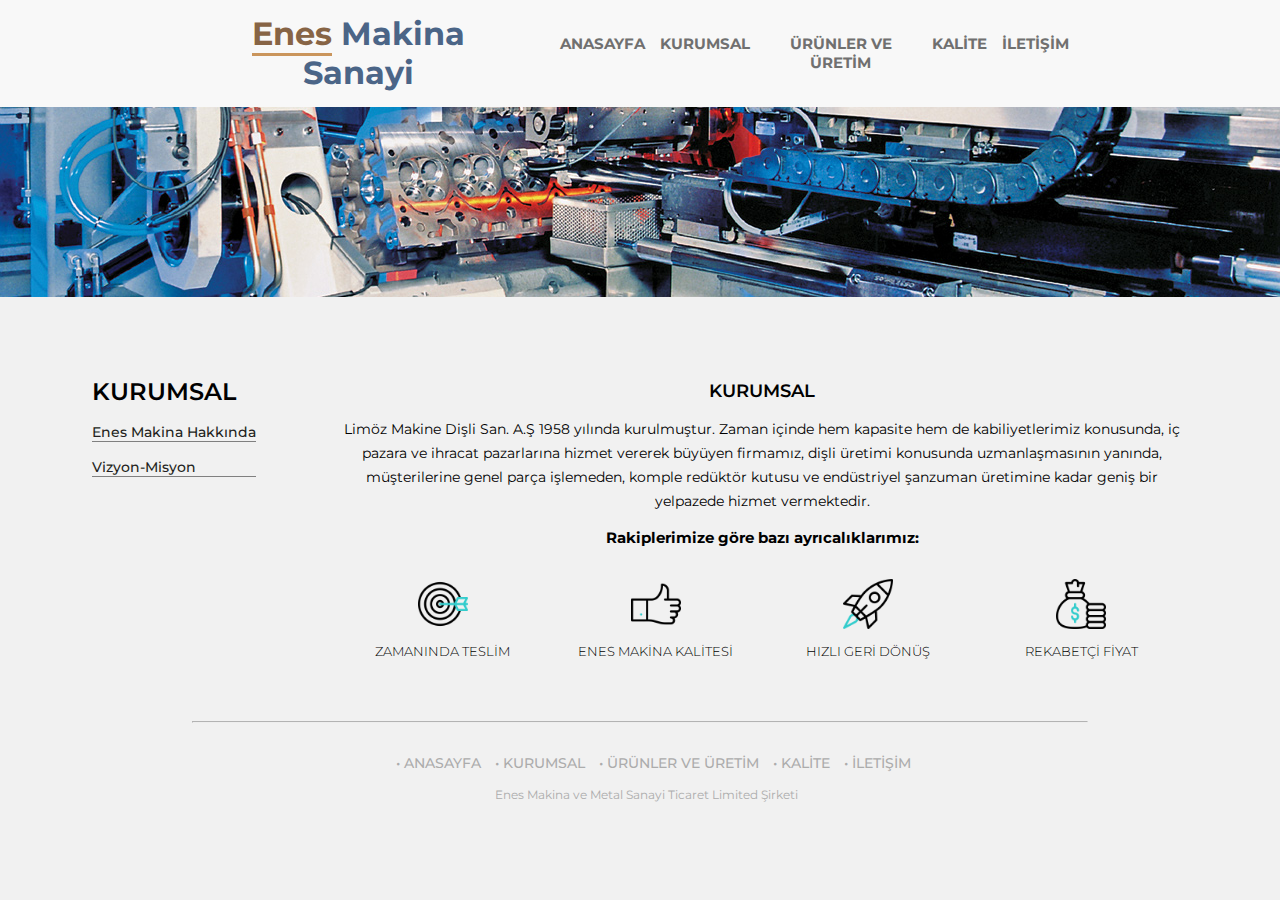
==== about.html @ 8e37aad4 "commit message" ====
<!DOCTYPE html>
<html lang="en">

<head>
    <link href="https://fonts.googleapis.com/css?family=Lora|Ubuntu:300,400,700&display=swap" rel="stylesheet">
    <link href="https://fonts.googleapis.com/css2?family=Inter:wght@400;500;700&display=swap" rel="stylesheet">
    <link href="https://fonts.googleapis.com/css2?family=Lato:wght@300;400;700&display=swap" rel="stylesheet">
    <link
        href="https://fonts.googleapis.com/css2?family=Montserrat:ital,wght@0,300;0,400;0,500;0,600;1,200&display=swap"
        rel="stylesheet">
    <meta charset="UTF-8">
    <meta http-equiv="X-UA-Compatible" content="IE=edge">
    <meta name="viewport" content="width=device-width, initial-scale=1.0">
    <link rel="stylesheet" href="./main.css">
    <title>Enes Makina</title>
</head>

<body>
    <nav>
        <div class="container">
            <h1 class="nav-title"><span class="nav-title-span">Enes</span> Makina Sanayi</h1>
            <ul>
                <a href="./index.html">
                    <li>ANASAYFA</li>
                </a>
                <a href="./about.html">
                    <li>KURUMSAL</li>
                </a>
                <a href="./products.html">
                    <li>ÜRÜNLER VE ÜRETİM</li>
                </a>
                <a href="./quality.html">
                    <li>KALİTE</li>
                </a>
                <a href="./contact.html">
                    <li>İLETİŞİM</li>
                </a>
            </ul>
        </div>
    </nav>
    <img class="main-img" src="./enesmakina images/main-img.jpg" alt="#">
    <main class="about-main">
        <div class="first-about-div">
            <h1>KURUMSAL</h1>
            <div class="about-main-links">
                <a href="./about.html">Enes Makina Hakkında</a>
                <a href="./second-about.html">Vizyon-Misyon</a>
            </div>
        </div>
        <div class="second-about-div">
            <h2>KURUMSAL</h2>
            <p>Limöz Makine Dişli San. A.Ş 1958 yılında kurulmuştur. Zaman içinde hem kapasite hem de kabiliyetlerimiz
                konusunda,
                iç pazara ve ihracat pazarlarına hizmet vererek büyüyen firmamız, dişli üretimi konusunda
                uzmanlaşmasının yanında,
                müşterilerine genel parça işlemeden,
                komple redüktör kutusu ve endüstriyel şanzuman üretimine kadar geniş bir yelpazede hizmet vermektedir.
            </p>
            <h3>Rakiplerimize göre bazı ayrıcalıklarımız:</h3>
            <div class="about-icons">
                <img src="./icons/target.png" alt="" />
                <img src="./icons/like.png" alt="" />
                <img src="./icons/rocket.png" alt="" />
                <img src="./icons/money-bag.png" alt="" />
            </div>
            <div class="about-icon-para">
                <p>ZAMANINDA TESLİM</p>
                <p>ENES MAKİNA KALİTESİ</p>
                <p>HIZLI GERİ DÖNÜŞ</p>
                <p>REKABETÇİ FİYAT</p>
            </div>
        </div>
    </main>
    <footer>
        <hr>
        <ul>
            <a href="./index.html">
                <li>• ANASAYFA</li>
            </a>
            <a href="./about.html">
                <li>• KURUMSAL</li>
            </a>
            <a href="./products.html">
                <li>• ÜRÜNLER VE ÜRETİM</li>
            </a>
            <a href="./quality.html">
                <li>• KALİTE</li>
            </a>
            <a href="./contact.html">
                <li>• İLETİŞİM</li>
            </a>
        </ul>
        <p>Enes Makina ve Metal Sanayi Ticaret Limited Şirketi</p>
    </footer>

    <script src="./index.js"></script>
</body>

</html>
---- main.css ----
*{
    box-sizing: border-box;
}

body{
    margin: 0;
    background-color: #f1f1f1;
    font-family: 'Montserrat', sans-serif;
    overflow-x: hidden;
    
}

/* index.html starts from here */

img{
    max-width: 100%;
}

nav{
    text-align: center;
    padding: 0.5em;
    background: #f8f8f8;
}

.nav-title{
    margin: 0;
    color: #4B6587;
}

.container{
    max-width: 900px;
    width: 90%;
    margin: 0 auto;
    align-items: center;
    padding: 0.4em;
    display: flex;
    justify-content: center;
    
}
ul{
    display: flex;
    font-size: 15px;
}

ul li{
    list-style: none;
    font-weight: 700;
    padding-right: 1em;
}

ul a {
    text-decoration: none;
    color: #707070;
}

ul a:hover{
    color: red;
}

.nav-title-span{
    color: #876445;
    border-bottom: 3px solid #CA955C;
}

.carousel {
    position: relative;
    max-width: 100%;
    margin: 0 auto;
}

.carousel .carousel-item {
    display: none;
}

.carousel .carousel-item-visible {
    display: block;
    animation: fadeVisibility 1s;
}

.carousel .carousel-item img {
    width: 100%;
    height: 500px;
    object-fit: fill;
}

.carousel .carousel-actions {
    display: flex;
    width: 100%;
    justify-content: space-between;
    position: absolute;
    top: 50%;
    transform: translateY(-50%);
}

.carousel-actions button {
    border-radius: 50%;
    font-size: 16px;
    padding: 0.3em 0.6em;
    border: none;
    margin: 0.65em;
    background-color: #f8f8f8;
    color: #707070;
    cursor: pointer;
    font-weight: 800;
}

.carousel-actions button:hover {
    background-color: #1792D2;
    color: #f8f8f8;
}

.carousel-item-hidden {
    display: none;
}


@keyframes fadeVisibility {
    0% {
        opacity: 0;
    }

    100% {
        opacity: 1;
    }
}

.main-menu{
    display: flex;
    flex-direction: column;
    justify-content: center;
    text-align: center;
    align-content: center;
    
}

.main-menu h1{
    font-weight: 500;
    font-size: 24px;
}

.main-menu p{
    display: inline-block;
    width: 50%;
    margin: 0 auto;
    font-weight: 400;
    color:  #000;
}

.main-menu hr{
    height: 1px;
    color:  #000;
    width: 25%;
    margin-top: 1em;
    opacity: 0.7;
}

.main-title-span{
    color: red;
}

.icons img{
    max-width: 40px;
    height: 10%;
}

.icons{
    display: flex;
    justify-content: space-around;
    margin-top: 2em;
}

.icon-para{
    display: flex;
    margin-top: 0.5em;
}

.icon-para p{
    font-size: 14px;
    font-weight: 400;
}

.content{
    display: grid;
    grid-template-columns: repeat(2, 1fr);
    grid-template-rows: 1fr;
    grid-column-gap: 10px;
    place-items: center;
    margin-top: 3em;
    text-align: center;
}

.first-content, .second-content{
    display: flex;
    flex-direction: column;
    align-items: center;
    justify-content: center;
    align-content: center;
}

.first-content h1,.second-content h1{
    margin: 0;
    margin-top: 1em;
    font-size: 24px;
    font-weight: 500;
}
.first-content h2,.second-content h2{
    margin: 0.5em auto;
    font-size: 18px;
    color: red;
    font-weight: 400;
}

.first-content p, .second-content p{
    font-size: 14px;
    color: #676767;
    width: 60%;
    margin: 0.7em 0;
    font-weight: 300;
}


.button{
    border: solid 1px #d3d3d3;
    padding: 9px 12px;
    color: #acacac;
    font-size: 14px;
    background-color: #fff;
    border-radius: 6px;
    margin: 1em 0;
    cursor: pointer;
    border: solid 1px #aeaeae;
}

.button:hover{
    background-color: #1b9bd6;
    color: white;
}

.content hr{
    height: 1px;
    color:  #000;
    width: 50%;
    margin-top: 0.5em;
    opacity: 0.7;
}

footer{
    display: flex;
    flex-direction: column;
    align-items: center; 
    text-align: center;
    justify-content: center;
}

footer hr{
    height: 1px;
    color:  #000;
    width: 70%;
    margin: 1em auto;
    opacity: 0.7;
}

footer ul a li{
    font-size: 14px;
    color: #acacac;
    font-weight: 500;
}


footer ul a li:hover{
    color:red;
}

footer p{
    font-size: 12px;
    color: #acacac;
    margin: 0;
    margin-bottom: 1em;
    padding-left: 1em;
}

/* contact.html starts from here */

.contact-image{
    height: 190px;
    width: 100%;
    object-fit:cover;
}

.contact-main{
    display: flex;
    justify-content: space-around;
    align-items: center;
    align-content: center;
    text-align: center;
    margin-top: 2em;
}

.contact-span{
    color: #ee3523;
}

.input{
    margin-bottom: auto;
    margin-top: 1.3em;
}

.input input{
    padding: 1em 2em;
    height: 57px;
    width: 450px;
    font-family: 'Montserrat', sans-serif;
    font-style: italic;
    font-weight: 500;
    border-radius: 6px;
    border: solid 1px #aeaeae;
}

.input button{
    padding: 12px 24px;
    margin: 0;
    border: solid 1px #aeaeae;
}
.mapouter{
    display: flex;
    flex-direction: column;
    align-content: center;
    align-items: center;
    text-align: center;
}

.mapouter h1{
    font-size: 24px;
    font-weight: 600;
}
.mapouter p{
    color: #b0b0b0;
    text-align: center;
    font-size: 14px;
    margin: 0;
    margin-bottom: 1em;
    width: 90%;
}
.mapouter-para-span{
    color:#333;
    font-weight: 700;
    opacity: 0.5;
}

/* quality.html starts from here */

.quality-main{
    text-align: center;
}

.quality-main img{
    height: 190px;
    width: 100%;
    object-fit:cover;
}

.quality-first-div{
    display: flex;
    flex-direction: column;
    text-align: center;
    align-items: center;
}
.quality-first-div h1{
    font-size: 18px;
    color: #333;
    font-weight: 600;
}
.quality-h2{
    font-size: 16px;
    color: #333;
    font-weight: 600;
}
.quality-h2 span{
    color:#ee3523;
}

.quality-p{
    font-size:14px;
    font-weight: 400;
    color: #000;
    width: 50%;
    margin: 0;
    margin-bottom: 0.5em;
    line-height: 22px;
}

.quality-first-div hr{
    height: 1px;
    color:  #000;
    width: 50%;
    margin: 1em auto;
    opacity: 0.7;
}

.quality-second-div{
    display: flex;
    flex-direction: column;
    align-items: center;
}
.quality-image-grid{
    display: grid;
    grid-template-columns: repeat(2, 1fr);
    grid-template-rows: repeat(1, 1fr);
    grid-column-gap: 10px;
    place-items: center;
    margin-top: 1em;
    
}
.quality-second-div img{
    width: 1110px;
    height: 250px;
    border-radius: 6px;
    margin: 1em 0
}

.quality-image-grid img{
    width: 550px;
    height: 350px;
    margin: 0;
}

.quality-image-grid p{
    font-size: 12px;
    color: #000;
    font-weight: 400;
}

/* about.html starts from here */

.about-main-img{
    height: 190px;
    width: 100%;
    object-fit:cover;
}

.about-main {
    display: flex;
    justify-content: center;
    margin-top: 2em;
    padding: 2em;
    align-content: center;
}

.second-about-div{
    width: 70%;
    text-align: center;
    margin-left: 5em;
}


.about-main-links{
    display: flex;
    flex-direction: column;
}

.about-main-links a {
    margin-top: 1.2em;
    text-decoration: none;
    color: #231f20;
    font-weight: 500;
    font-size: 14px;
    border-bottom: 1px solid grey;
}

.about-main-links a:hover {
    color: #ee3523;
}

.first-about-div h1{
    font-size: 24px;
    font-weight: 600;
    margin: 0;
    margin-top: 0.5em;
    color: #000;
}

.second-about-div h2{
    font-size: 18px;
    font-weight: 600;
    color: #000;
}

.second-about-div h3{
    font-size: 15px;
}

.second-about-div p{
    font-size: 14px;
    line-height: 24px;
}

.about-icons{
    display: flex;
    margin-top: 2em;
}

.about-icons img{
    max-width: 50px;
    height: 50px;
    margin: 0 auto; 
}

.about-icon-para{
    display: flex;
    font-weight: 300;
}

.about-icon-para p{
    margin: 0.8em auto;
    font-size: 13px;
    width: 100%;
}

.second-about-main{
    height: 55vh;
}

/* products.html starts from here*/

.gallery{
display: grid;
grid-template-columns: repeat(4, 1fr);
grid-template-rows: repeat(4, 1fr);
grid-row-gap: 50px;

}

.gallery-title{
    text-align: center;
    margin: 2em 0;
    font-weight: 500;
}

.gallery img{
    width: 270px;
    height: 370px;
    margin: 0 auto;
    border: 5px solid #333;
    border-radius: 7px;
    transition: all .3s ease;
    cursor: pointer;
}

.gallery img:hover{
    transform: scale(1.1);
}

.videos{
display: grid;
grid-template-columns: repeat(3, 1fr);
grid-template-rows: 1fr;
place-items: center;
}

.video-title{
    text-align: center;
    margin: 2em auto;
    font-weight: 500;
    width: 10%;
    
}

.main-img{
    height: 190px;
    width: 100%;
    object-fit:cover;
}




@media (max-width: 775px) {
    .container{
        flex-direction: column;
        width: 100%;
    }

    .nav-title{
        font-size: 20px;
        margin-left: 1.3em;
    }

    ul li{
        font-size: 11px;
    }

    .carousel .carousel-item img {
        height: 190px;
    }

    footer hr{
        width: 100%;
        margin: 0.5em auto;
    }

    footer ul a li{
        font-size: 11px;
    }

    footer p{
        font-size: 10px;
    }

    .main-menu h1{
        font-size: 20px;
    }

    .main-menu p{
        width: 80%;
        font-size: 14px;
    }

    .main-menu hr{
        width: 50%;
    }

    .icons img{
        max-width: 50px;
        padding: 0.4em;
    }

    .icon-para p{
        font-size: 12px;
        padding: 0.4em;
    }

    .first-content h1,.second-content h1{
       font-size: 20px;
    }
    .first-content h2,.second-content h2{
        font-size: 14px;
        padding: 0.5em;
    }
    .first-content hr, .second-content hr{
        width: 70%;
    }
    .first-content p, .second-content p{
        font-size: 12px;
        width: 70%;
    }

    .button{
        font-size: 12px;
        padding: 6px 10px;
    }

    .quality-main img{
        height: 140px;
    }

    .quality-first-div h1{
        font-size: 15px;
    }

    .quality-h2{
        font-size:13px;
    }

    .quality-p{
        font-size: 12px;
        width: 70%;
        line-height: 18px;
    }

    .quality-first-div hr{
        width: 70%;
    }

    .quality-image-grid{
        padding: 0.5em;
    }

    .about-main-img{
        height: 140px;
    }

    .about-main{
        flex-direction: column;
    }

    .first-about-div h1{
        font-size: 20px;
    }

    .about-main-links a{
        font-size: 13px;
    }

    .second-about-div{
        margin-left: 0;
        width: 100%;
        margin-top: 1em;
    }

    .second-about-div h2{
        font-size: 16px;
    }

    .second-about-div p{
        line-height: 19px;
        font-size: 13px;
    }

    .second-about-div h3{
        font-size: 14px;
    }

    .about-icons img{
        max-width: 30px;
        height: 30px;
    }

    .about-icon-para p{
        font-size: 10px;
        width: 50%
    }

    .contact-image{
        height: 140px;
    }
    .contact-main{
        flex-direction: column;
    }

    .input{
        margin-top: 0;
        margin-bottom: 2em;
    }

    .input input{
        padding: 0.5em 1em;
        height: 45px;
        width: 300px;
        font-size: 12px;
    }
    .input button{
        padding:10px 20px;
        font-size: 11px;
    }

    .mapouter h1{
        font-size:20px;
    }

    .mapouter p{
        font-size: 12px;
        width: 60%;
    }
    #gmap_canvas{
       padding: 3em;
       height: 300px;
       margin-top: 1em;
    }
}
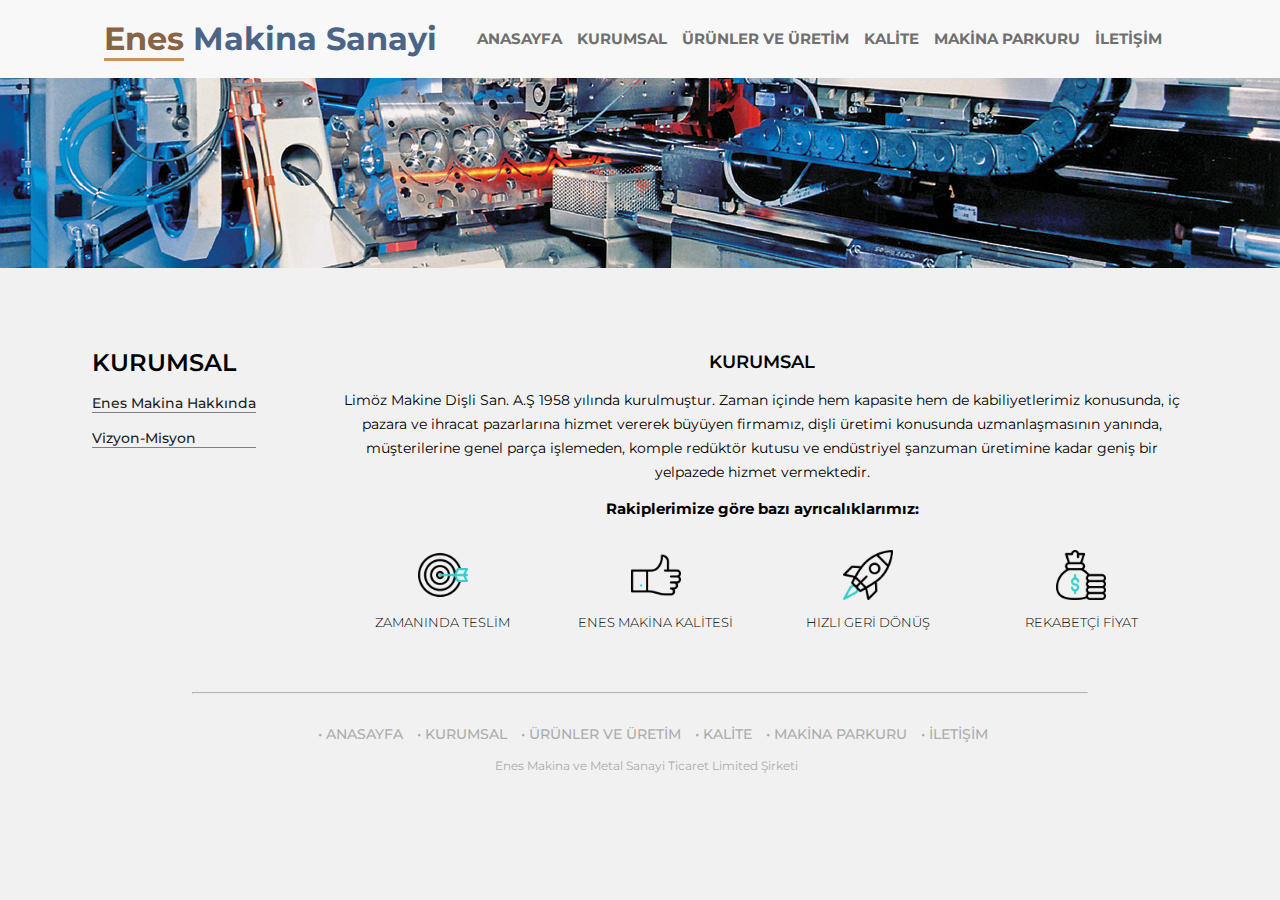
==== commit 3ebab55e: "commit message" ====
--- a/about.html
+++ b/about.html
@@ -31,6 +31,9 @@
                 </a>
                 <a href="./quality.html">
                     <li>KALİTE</li>
+                </a>
+                <a href="./parkur.html">
+                    <li>MAKİNA PARKURU</li>
                 </a>
                 <a href="./contact.html">
                     <li>İLETİŞİM</li>
@@ -86,6 +89,9 @@
             <a href="./quality.html">
                 <li>• KALİTE</li>
             </a>
+            <a href="./parkur.html">
+                <li>• MAKİNA PARKURU</li>
+            </a>
             <a href="./contact.html">
                 <li>• İLETİŞİM</li>
             </a>
--- a/main.css
+++ b/main.css
@@ -28,8 +28,7 @@
 }
 
 .container{
-    max-width: 900px;
-    width: 90%;
+    width: 100%;
     margin: 0 auto;
     align-items: center;
     padding: 0.4em;
@@ -80,7 +79,7 @@
 .carousel .carousel-item img {
     width: 100%;
     height: 500px;
-    object-fit: fill;
+    object-fit: cover;
 }
 
 .carousel .carousel-actions {
@@ -236,6 +235,11 @@
     color: white;
 }
 
+.detail-tag{
+    text-decoration: none;
+    color: #acacac;
+}
+
 .content hr{
     height: 1px;
     color:  #000;
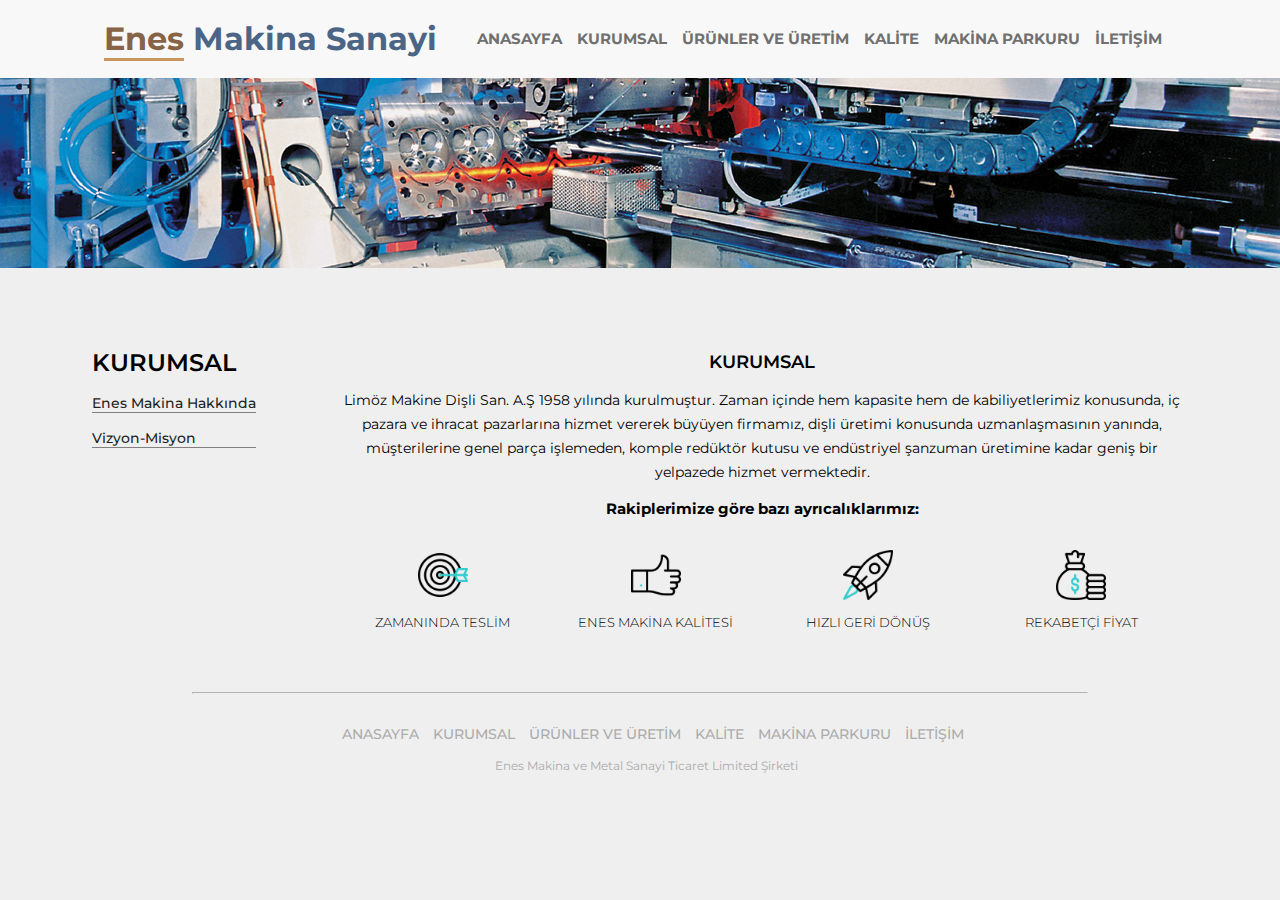
==== commit c24bdd05: "commit message" ====
--- a/about.html
+++ b/about.html
@@ -78,22 +78,22 @@
         <hr>
         <ul>
             <a href="./index.html">
-                <li>• ANASAYFA</li>
+                <li>ANASAYFA</li>
             </a>
             <a href="./about.html">
-                <li>• KURUMSAL</li>
+                <li>KURUMSAL</li>
             </a>
             <a href="./products.html">
-                <li>• ÜRÜNLER VE ÜRETİM</li>
+                <li>ÜRÜNLER VE ÜRETİM</li>
             </a>
             <a href="./quality.html">
-                <li>• KALİTE</li>
+                <li>KALİTE</li>
             </a>
             <a href="./parkur.html">
-                <li>• MAKİNA PARKURU</li>
+                <li>MAKİNA PARKURU</li>
             </a>
             <a href="./contact.html">
-                <li>• İLETİŞİM</li>
+                <li>İLETİŞİM</li>
             </a>
         </ul>
         <p>Enes Makina ve Metal Sanayi Ticaret Limited Şirketi</p>
--- a/main.css
+++ b/main.css
@@ -7,7 +7,7 @@
     background-color: #f1f1f1;
     font-family: 'Montserrat', sans-serif;
     overflow-x: hidden;
-    
+    background-color: #EFEFEF;
 }
 
 /* index.html starts from here */
@@ -576,6 +576,19 @@
 }
 
 
+/* parkur.html starts from here */
+
+.parkur-main-first-div{
+display: grid;
+grid-template-columns: repeat(2, 1fr);
+grid-template-rows: repeat(4, 1fr);
+}
+
+.parkur-main-first-div img{
+    padding: 0.5em;
+    border-radius: 12px;
+}
+
 
 
 @media (max-width: 775px) {
@@ -760,9 +773,45 @@
        height: 300px;
        margin-top: 1em;
     }
-}
-
-
-
-
-
+
+    footer ul{
+       display: grid;
+       grid-template-columns: repeat(3, 1fr);
+       grid-template-rows: repeat(2, 1fr);
+       grid-row-gap: 10px;
+    }
+
+    ul li {
+        padding: 0;
+    }
+
+    footer ul a li{
+       margin: 0;
+       margin-right: 3em; 
+    }
+
+    .container{
+        padding: 0;
+        padding-top:0.5em;
+    }
+
+    .container ul{
+    display: grid;
+    grid-template-columns: repeat(3, 1fr);
+    grid-template-rows: repeat(2, 1fr);
+    grid-row-gap: 10px;
+    }
+
+    .container ul a li{
+        margin: 0;
+        margin-right: 3em;
+    }
+
+
+    
+}
+
+
+
+
+
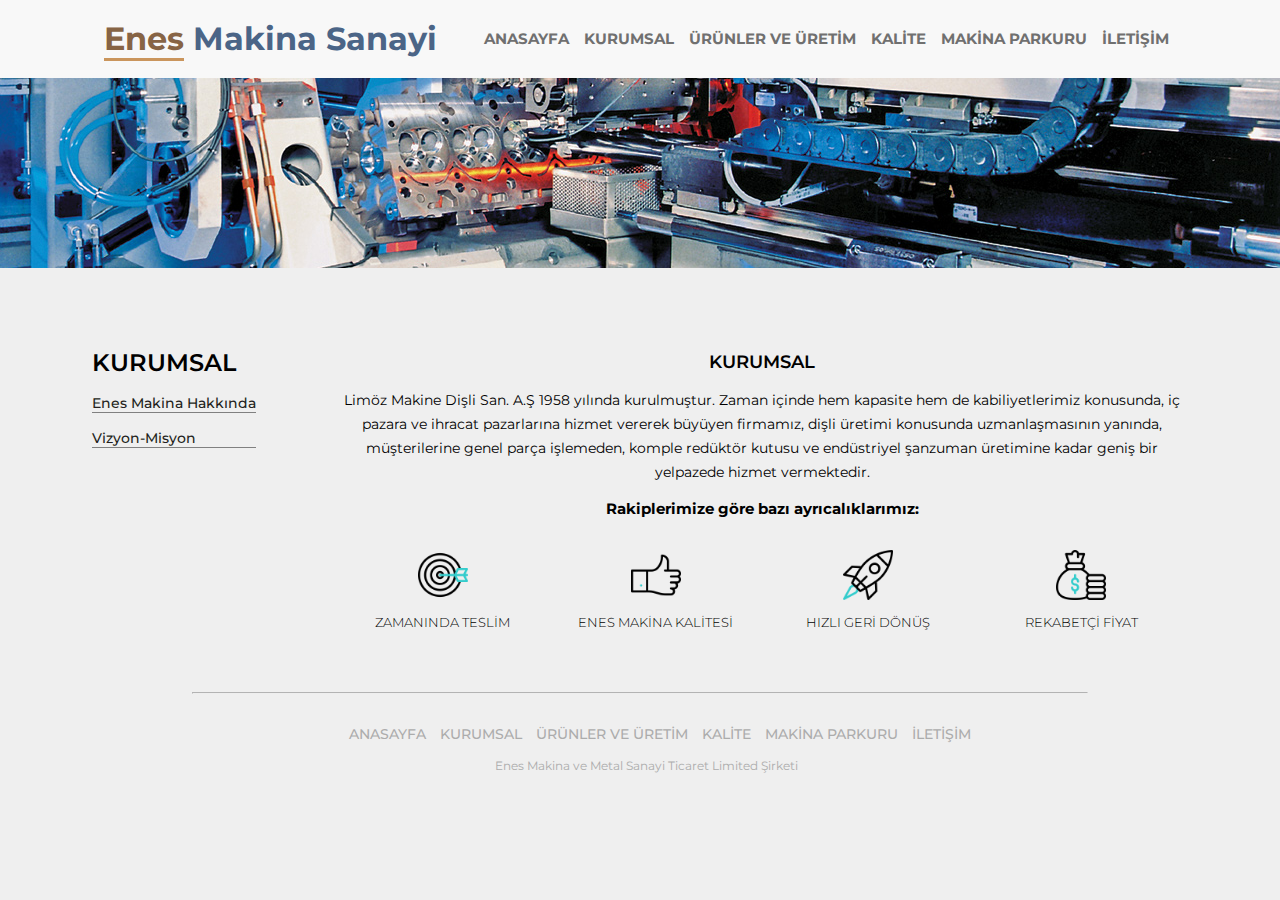
==== commit 698ff77c: "commit message" ====
--- a/about.html
+++ b/about.html
@@ -12,6 +12,17 @@
     <meta http-equiv="X-UA-Compatible" content="IE=edge">
     <meta name="viewport" content="width=device-width, initial-scale=1.0">
     <link rel="stylesheet" href="./main.css">
+    <script type="text/javascript">
+        var Tawk_API=Tawk_API||{}, Tawk_LoadStart=new Date();
+        (function(){
+        var s1=document.createElement("script"),s0=document.getElementsByTagName("script")[0];
+        s1.async=true;
+        s1.src='https://embed.tawk.to/635667c0b0d6371309cb33c3/1gg4oaicj';
+        s1.charset='UTF-8';
+        s1.setAttribute('crossorigin','*');
+        s0.parentNode.insertBefore(s1,s0);
+        })();
+        </script>
     <title>Enes Makina</title>
 </head>
 
--- a/main.css
+++ b/main.css
@@ -4,6 +4,7 @@
 
 body{
     margin: 0;
+    padding: 0;
     background-color: #f1f1f1;
     font-family: 'Montserrat', sans-serif;
     overflow-x: hidden;
@@ -34,8 +35,9 @@
     padding: 0.4em;
     display: flex;
     justify-content: center;
-    
-}
+}
+
+
 ul{
     display: flex;
     font-size: 15px;
@@ -44,7 +46,8 @@
 ul li{
     list-style: none;
     font-weight: 700;
-    padding-right: 1em;
+    padding-left: 0.5em;
+    padding-right: 0.5em;
 }
 
 ul a {
@@ -123,6 +126,26 @@
     }
 }
 
+.thumbnail-images{
+    display: flex;
+    justify-content: space-evenly;
+    position: absolute;
+    z-index: 1;
+    bottom: 5px;
+}
+
+.thumbnail-images img{
+    width: 80px;
+    border-radius:none;
+    margin-left: 1em;
+}
+
+.thumbnail-images-active{
+    border: 3px solid #ee3523;
+    opacity: 0.5;
+}
+
+
 .main-menu{
     display: flex;
     flex-direction: column;
@@ -597,6 +620,10 @@
         width: 100%;
     }
 
+    .thumbnail-images{
+        display: none;
+    }
+
     .nav-title{
         font-size: 20px;
         margin-left: 1.3em;
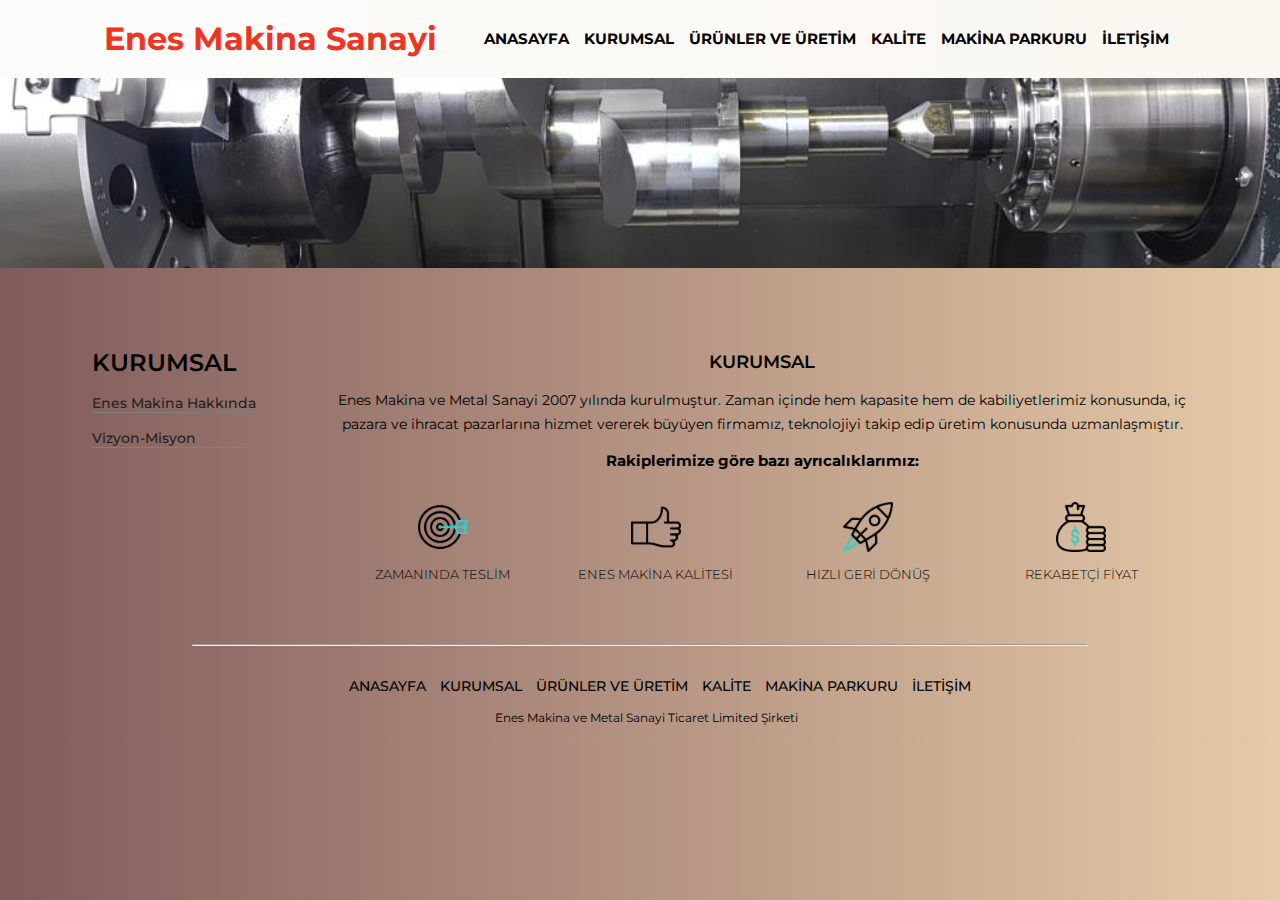
==== commit 9f6069e9: "commit message" ====
--- a/about.html
+++ b/about.html
@@ -52,7 +52,7 @@
             </ul>
         </div>
     </nav>
-    <img class="main-img" src="./enesmakina images/main-img.jpg" alt="#">
+    <img class="main-img" src="./enesmakina images/WhatsApp Image 2022-09-20 at 11.26.56.jpeg" alt=""/>
     <main class="about-main">
         <div class="first-about-div">
             <h1>KURUMSAL</h1>
@@ -63,12 +63,9 @@
         </div>
         <div class="second-about-div">
             <h2>KURUMSAL</h2>
-            <p>Limöz Makine Dişli San. A.Ş 1958 yılında kurulmuştur. Zaman içinde hem kapasite hem de kabiliyetlerimiz
-                konusunda,
-                iç pazara ve ihracat pazarlarına hizmet vererek büyüyen firmamız, dişli üretimi konusunda
-                uzmanlaşmasının yanında,
-                müşterilerine genel parça işlemeden,
-                komple redüktör kutusu ve endüstriyel şanzuman üretimine kadar geniş bir yelpazede hizmet vermektedir.
+            <p>
+                Enes Makina ve Metal Sanayi 2007 yılında kurulmuştur. Zaman içinde hem kapasite hem de kabiliyetlerimiz konusunda,
+                iç pazara ve ihracat pazarlarına hizmet vererek büyüyen firmamız, teknolojiyi takip edip üretim konusunda uzmanlaşmıştır.
             </p>
             <h3>Rakiplerimize göre bazı ayrıcalıklarımız:</h3>
             <div class="about-icons">
--- a/main.css
+++ b/main.css
@@ -9,6 +9,7 @@
     font-family: 'Montserrat', sans-serif;
     overflow-x: hidden;
     background-color: #EFEFEF;
+    background-image: linear-gradient(to right, #815B5B, #E6CBA8);
 }
 
 /* index.html starts from here */
@@ -20,12 +21,12 @@
 nav{
     text-align: center;
     padding: 0.5em;
-    background: #f8f8f8;
+    background-image: linear-gradient(to right, #FDFCFB, #FAF7F0);
 }
 
 .nav-title{
     margin: 0;
-    color: #4B6587;
+    color: #ee3523;
 }
 
 .container{
@@ -52,16 +53,16 @@
 
 ul a {
     text-decoration: none;
-    color: #707070;
+    color: #000;
+    font-weight: 700;
 }
 
 ul a:hover{
-    color: red;
+    opacity: 0.5;
 }
 
 .nav-title-span{
-    color: #876445;
-    border-bottom: 3px solid #CA955C;
+    color: #ee3523;;
 }
 
 .carousel {
@@ -135,9 +136,9 @@
 }
 
 .thumbnail-images img{
-    width: 80px;
+    width: 160px;
     border-radius:none;
-    margin-left: 1em;
+    margin-left: 3em;
 }
 
 .thumbnail-images-active{
@@ -225,16 +226,17 @@
     font-size: 24px;
     font-weight: 500;
 }
+
 .first-content h2,.second-content h2{
     margin: 0.5em auto;
     font-size: 18px;
-    color: red;
+    color: #000;
     font-weight: 400;
 }
 
 .first-content p, .second-content p{
     font-size: 14px;
-    color: #676767;
+    color: #000;
     width: 60%;
     margin: 0.7em 0;
     font-weight: 300;
@@ -284,12 +286,12 @@
     color:  #000;
     width: 70%;
     margin: 1em auto;
-    opacity: 0.7;
+    
 }
 
 footer ul a li{
     font-size: 14px;
-    color: #acacac;
+    color: #000;
     font-weight: 500;
 }
 
@@ -300,7 +302,7 @@
 
 footer p{
     font-size: 12px;
-    color: #acacac;
+    color: #000;
     margin: 0;
     margin-bottom: 1em;
     padding-left: 1em;
@@ -324,7 +326,7 @@
 }
 
 .contact-span{
-    color: #ee3523;
+    color: #000;
 }
 
 .input{
@@ -361,7 +363,7 @@
     font-weight: 600;
 }
 .mapouter p{
-    color: #b0b0b0;
+    color: #000;
     text-align: center;
     font-size: 14px;
     margin: 0;
@@ -369,9 +371,8 @@
     width: 90%;
 }
 .mapouter-para-span{
-    color:#333;
-    font-weight: 700;
-    opacity: 0.5;
+    color:#000;
+    font-weight: 300;
 }
 
 /* quality.html starts from here */
